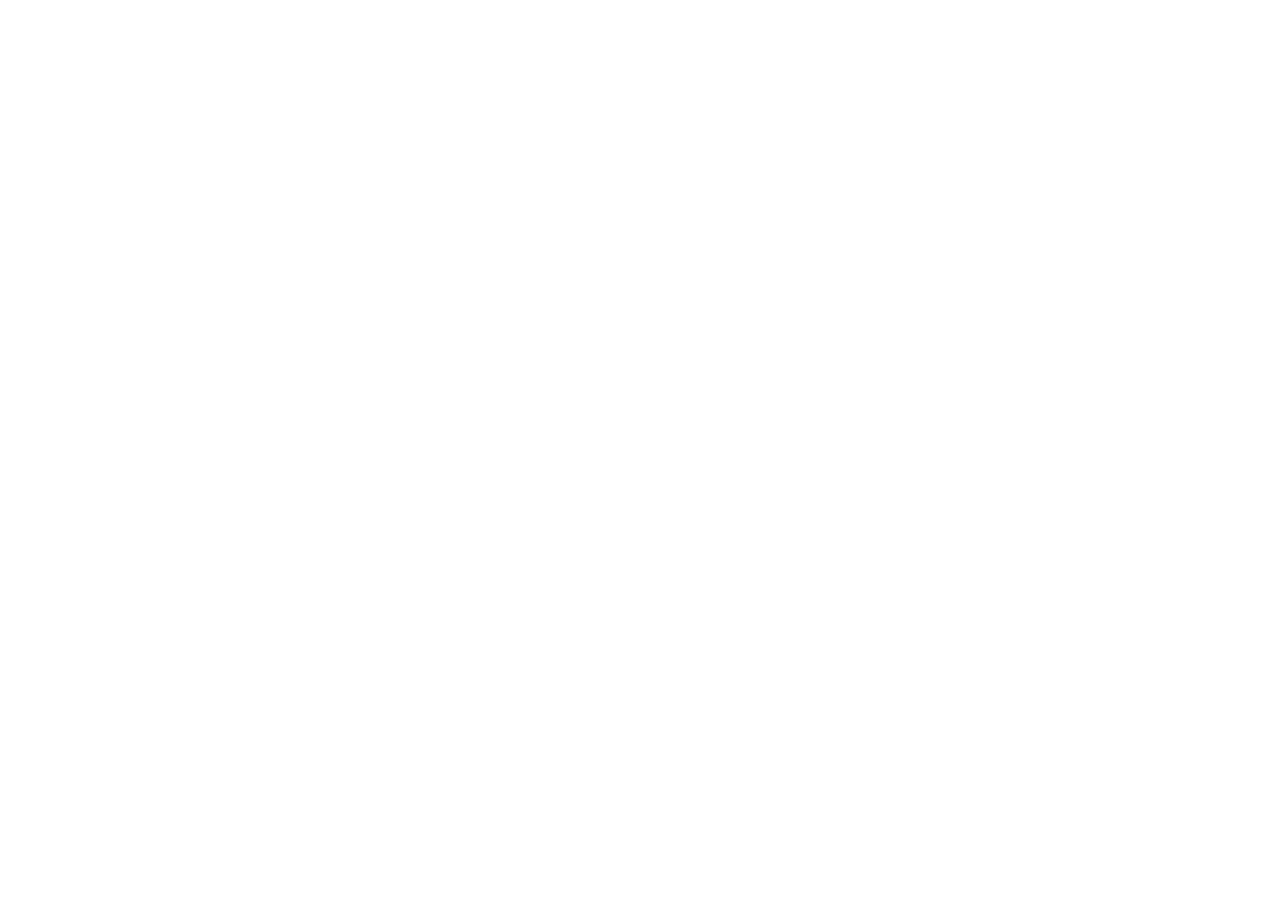
==== index.html @ 8f7f7800 "first commit" ====
<!DOCTYPE html>
<html>
<head>
    <meta charset='utf-8'>
    <meta http-equiv='X-UA-Compatible' content='IE=edge'>
    <title>Conecta 4</title>
    <meta name='viewport' content='width=device-width, initial-scale=1'>
    <link rel='stylesheet' type='text/css' media='screen' href='style.css'>
</head>
<body>
    <script src="Connet4.js"></script>
    
</body>
</html>
---- style.css ----
.container {
    display: grid;
}
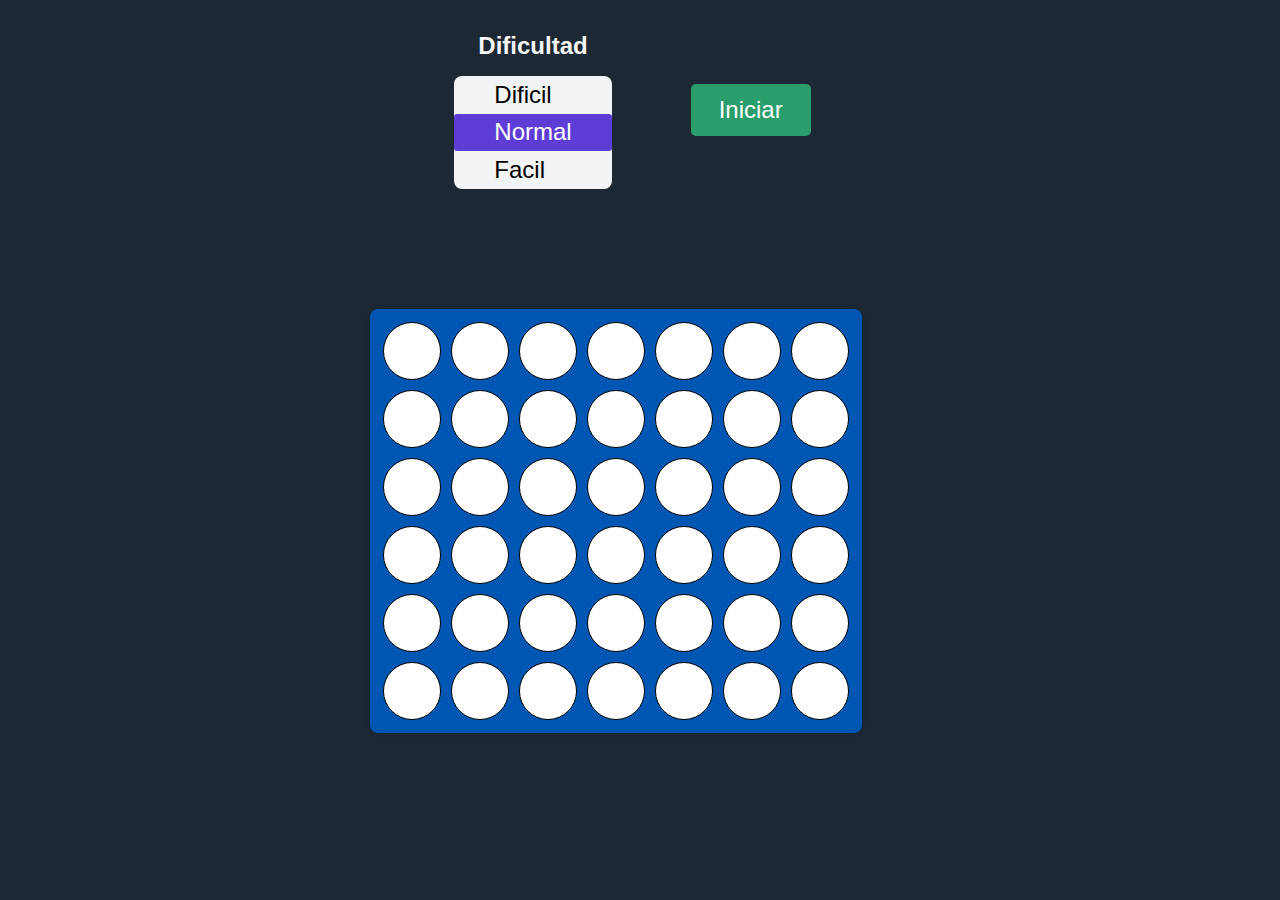
==== commit 8a189c89: "Add: display turn, new css style and reset function" ====
--- a/index.html
+++ b/index.html
@@ -6,9 +6,31 @@
     <title>Conecta 4</title>
     <meta name='viewport' content='width=device-width, initial-scale=1'>
     <link rel='stylesheet' type='text/css' media='screen' href='style.css'>
+
 </head>
-<body>
-    <script src="Connet4.js"></script>
-    
+<body >
+	<div class="container">
+		<div class = "opciones">
+			<h2>Dificultad</h2>
+			<div class="radio">
+				<input type="radio" id="dificil" name="dificultad" value="6">
+				<label for="dificil">Dificil</label>
+				<input type="radio" id="normal" name="dificultad" value="3" checked>
+				<label for="normal">Normal</label>
+				<input type="radio" id="facil" name="dificultad" value="1">
+				<label for="facil">Facil</label>
+			</div>
+		</div>
+		<div class = "button">
+			<button class="btn pulse-effect" id="start">Iniciar</button>
+			<button class="btn pulse-effect" style="display: none" id = "reset"> Reiniciar</button>
+		</div>
+	</div>
+	<section class = "principal">
+		<div class="board" id="board"></div>
+		<div class="turno" id="turno-main">
+		</div>
+	</section>
+	<script src="minmax-alpha-beta.js"></script>
 </body>
-</html>+</html>
--- a/style.css
+++ b/style.css
@@ -1,4 +1,154 @@
-.container {
-    display: grid;
+/* Estilos básicos del tablero */
+@import url('https://fonts.googleapis.com/css2?family=Roboto:ital,wght@0,100;0,300;0,400;0,500;0,700;0,900;1,100;1,300;1,400;1,500;1,700;1,900&display=swap');
+
+body{
+    height: 100vh;
+    font-family: 'Arial', sans-serif;
+    margin: 0;
+    background-color: #1C2833;
 }
-  +
+.container{
+    display: flex;
+    justify-content: center;
+    padding-top: 2rem;
+    padding-bottom: 2rem;
+    gap: 4rem;
+}
+
+.opciones {
+	flex-direction: column;
+}
+
+.opciones h2 {
+    text-align: center;
+	font-weight: 1rem;
+	font-size: 1.5rem;
+    color: #F4F6F7;
+    margin: 0;
+    margin-bottom: 1rem;
+}
+
+.opciones label {
+    padding: 0.3rem 2.5rem;
+    display: block;
+	font-size: 1.5rem;
+    cursor: pointer;
+    -webkit-transition: all 0.3s ease;
+    -o-transition: all 0.3s ease;
+    transition: all 0.3s ease; 
+}
+
+.opciones label:hover{
+      background: rgba(155, 85, 64, 0.1); 
+}
+
+.radio{
+    background-color: #F2F3F4;
+    border-radius: 0.5rem;
+}
+
+.opciones input[type="radio"] {
+    display: none; 
+}
+
+.opciones input[type="radio"]:checked + label:before {
+    display: none;
+	background-color: #fff; /* Cambia a un color sólido que indique la selección */
+    border-color: #15BCC7;
+}
+
+.opciones input[type="radio"]:checked + label {
+    background: #F24136;
+	background-color: #5E3DD6;
+    color: #fff;
+    border-radius: 0.2rem;
+}
+
+.button {
+	display: flex;  
+	flex-direction: column;
+    justify-content: center;
+}
+
+.btn{
+    text-decoration: none;
+    font-size: 1.5rem;
+    margin: 15px;
+}
+
+.pulse-effect {
+	border: none;
+	color: white;
+	padding: 12px 28px;
+	cursor: pointer;
+	border-radius: 5px;
+	background-color: #2A9E6B; /* Color base del botón */
+	transition: transform 0.3s ease-in-out; /* Transición suave del efecto de pulsación */
+}
+
+.pulse-effect:hover {
+  background-color: #3AD469; /* Cambia el color al pasar el cursor sobre el botón */
+}
+
+.pulse-effect:active {
+  transform: scale(0.9); /* Reduce ligeramente el tamaño del botón cuando se hace clic */
+}
+
+.principal {
+    display: flex;
+	min-height: 600px; 
+	width: 100%;  
+    height: auto;
+    justify-content: center;
+    align-items: center;
+    gap: 3rem;
+}
+
+.board {
+	display: flex;
+    padding: 0.5rem;
+	background-color: #0056b3;
+    border-radius: 0.5rem;
+    box-shadow: 0 0 10px 0 rgba(0, 0, 0, 0.1);
+}
+
+.column {
+    display: flex;
+    flex-direction: column-reverse;
+    cursor: pointer;
+}
+
+.cell {
+    width: 3.5rem;
+    height: 3.5rem;
+    border: 1px solid black;
+    border-radius: 50%;
+    margin: 5px;
+	background-color: #ffffff;
+}
+
+.red {
+    background-color: red;
+}
+
+.yellow {
+    background-color: yellow;
+}
+
+@keyframes dropAnimation {
+  0% {
+    transform: translateY(-15rem);
+    opacity: 0;
+  }
+  100% {
+    transform: translateY(0);
+    opacity: 1;
+  }
+}
+
+.falling {
+  animation: dropAnimation 1s ease-out;
+}
+
+
